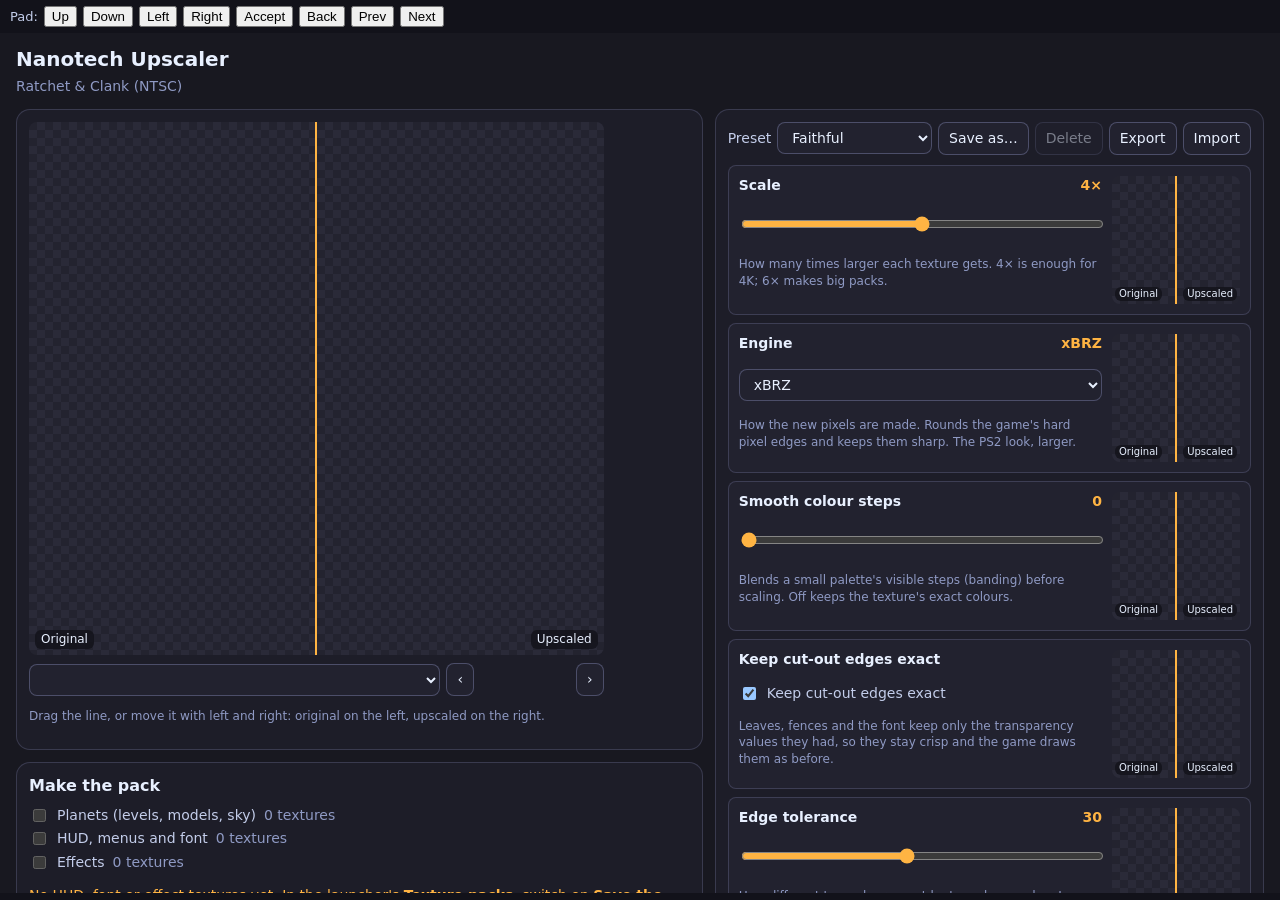
==== tools/dev/host.html @ 515032cd "feat(ui): read only the models' headers, and a host to work on the page The levels' models are hundr" ====
<!doctype html>
<!-- SPDX-License-Identifier: GPL-3.0-or-later -->
<!-- The launcher's side of a mod's page (launcher/src/lib/modTool.ts), for working on the page. -->
<html lang="en">
  <head>
    <meta charset="utf-8" />
    <title>Nanotech Upscaler (dev host)</title>
    <style>
      body {
        margin: 0;
        background: #12121a;
        color: #c3cdea;
        font: 13px system-ui;
      }
      nav {
        display: flex;
        gap: 6px;
        padding: 6px 10px;
        align-items: center;
      }
      iframe {
        border: 0;
        width: 100%;
        height: calc(100vh - 40px);
        display: block;
      }
    </style>
  </head>
  <body>
    <nav>
      Pad:
      <button data-pad="up">Up</button><button data-pad="down">Down</button> <button data-pad="left">Left</button
      ><button data-pad="right">Right</button> <button data-pad="accept">Accept</button
      ><button data-pad="back">Back</button> <button data-pad="prev">Prev</button><button data-pad="next">Next</button>
      <span id="said"></span>
    </nav>
    <iframe id="page" src="/ui/index.html"></iframe>
    <script type="module" src="host.js"></script>
  </body>
</html>
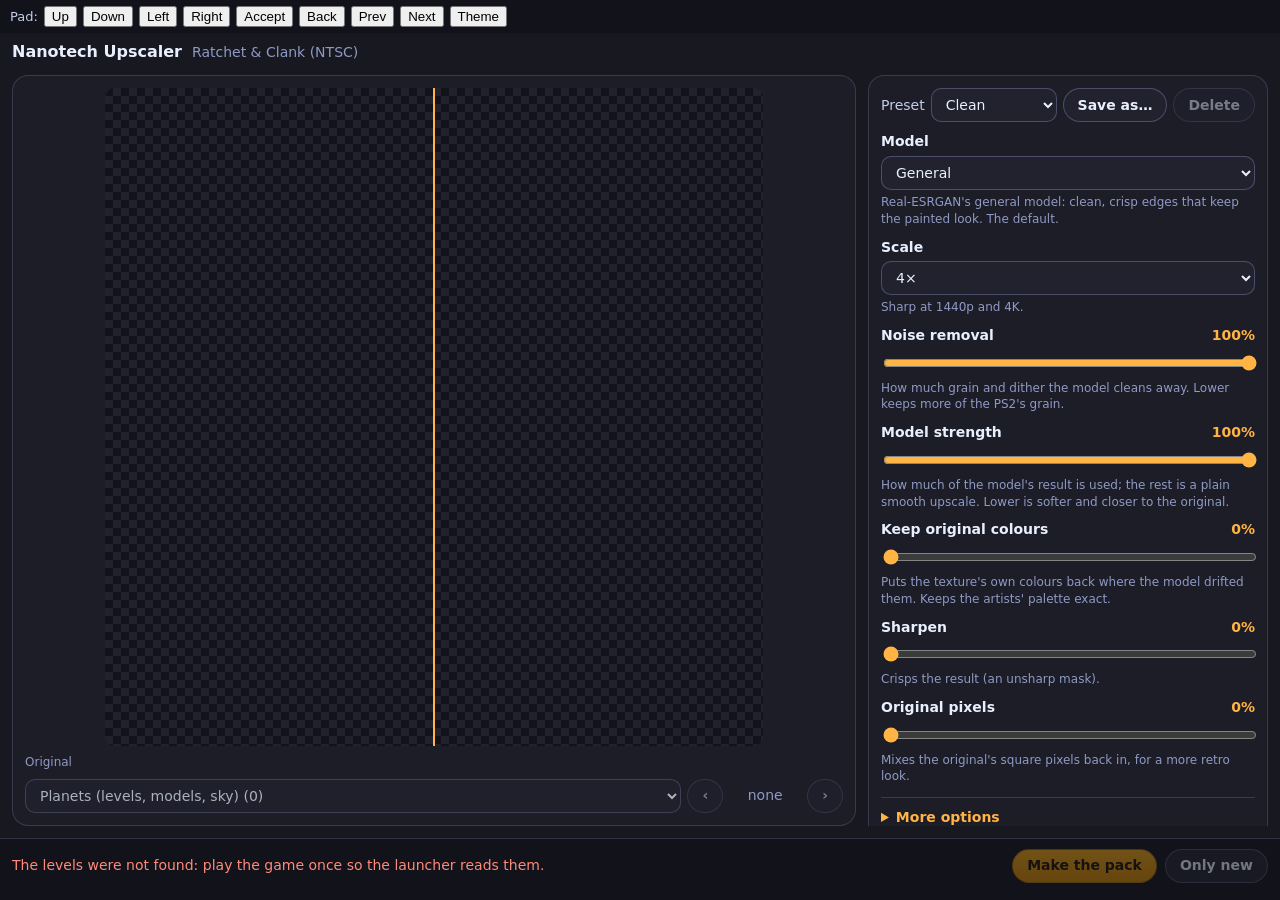
==== commit 39ddaeb5: "fix(page): simpler page that fits any screen and shows what it does Before: Make the pack showed not" ====
--- a/tools/dev/host.html
+++ b/tools/dev/host.html
@@ -32,6 +32,7 @@
       <button data-pad="up">Up</button><button data-pad="down">Down</button> <button data-pad="left">Left</button
       ><button data-pad="right">Right</button> <button data-pad="accept">Accept</button
       ><button data-pad="back">Back</button> <button data-pad="prev">Prev</button><button data-pad="next">Next</button>
+      <button id="theme">Theme</button>
       <span id="said"></span>
     </nav>
     <iframe id="page" src="/ui/index.html"></iframe>
